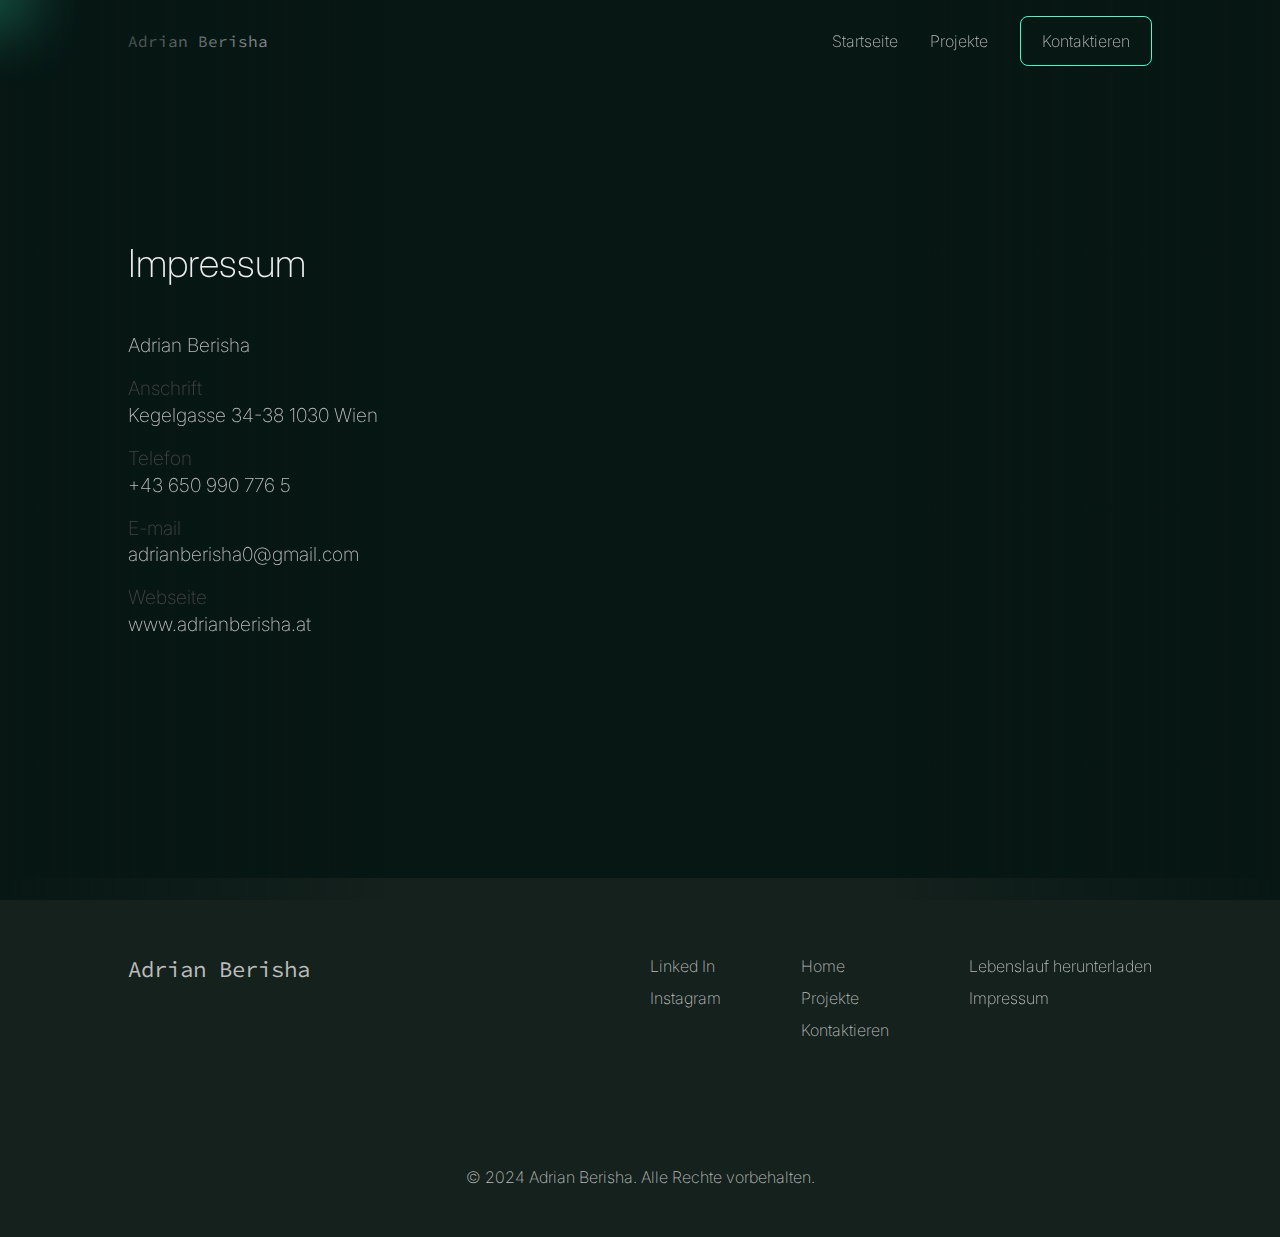
==== imprint.html @ 43843c0b "Updated file paths after moving HTML files to root" ====
<!DOCTYPE html>
<html lang="de">
<head>
    <meta charset="UTF-8">
    <meta name="viewport" content="width=device-width, initial-scale=1.0">
    <title>Webdeveloper | Adrian Berisha</title>
    <link rel="stylesheet" href="./CSS/reset.css">
    <link rel="stylesheet" href="./CSS/global.css">
    <script src="./JS/projects.js" defer></script>
    <script src="https://cdnjs.cloudflare.com/ajax/libs/gsap/3.12.5/gsap.min.js" integrity="sha512-7eHRwcbYkK4d9g/6tD/mhkf++eoTHwpNM9woBxtPUBWm67zeAfFC+HrdoE2GanKeocly/VxeLvIqwvCdk7qScg==" crossorigin="anonymous" referrerpolicy="no-referrer" defer></script>
    <script src="./JS/cursor.js" defer></script>
    <script src="./JS/main.js" defer></script>
</head>
<body>
    <div class="left"></div>
    <div class="right"></div>
    <div id="cursor"></div>
    <header class="navbar-wrapper">
        <nav class="navbar container">
            <ul class="link-wrapper" id="linkWrapper">
                <li><a class="logo" href="./index.html">Adrian Berisha</a></li>
                <li><a class="nav-link" href="./index.html">Startseite</a></li>
                <li><a class="nav-link" href="./projects.html">Projekte</a></li>
                <li><a class="button" href="mailto:adrianberisha0@gmail.com">Kontaktieren</a></li>
            </ul>
            <div class="hamburger" id="hamburger">menu</div>
        </nav>
    </header>
    <main>
        <section class="imprint-section container">
            <div class="imprint-wrapper">
                <h1>
                    Impressum
                </h1>
                <p>Adrian Berisha</p>
                <div>
                    <p class="skills-headline">Anschrift</p>
                    <p>Kegelgasse 34-38 1030 Wien</p>
                </div>
                <div>
                    <p class="skills-headline">Telefon</p>
                    <p>+43 650 990 776 5</p>
                </div>
                <div>
                    <p class="skills-headline">E-mail</p>
                    <p>adrianberisha0@gmail.com</p>
                </div>
                <div>
                    <p class="skills-headline">Webseite</p>
                    <p>www.adrianberisha.at</p>
                </div>
            </div>
        </section>
    </main>
    <footer>
        <div class="footer-wrapper container">
            <a class="logo" href="index.html">Adrian Berisha</a>
            <ul class="footer-link-wrapper">
                <li><a class="nav-link" href="https://www.linkedin.com/in/adrian-berisha-b7a03425b/">Linked In</a></li>
                <li><a class="nav-link" href="https://www.instagram.com/berisha_ad/">Instagram</a></li>
            </ul>
            <ul class="footer-link-wrapper">
                <li><a class="nav-link" href="./index.html">Home</a></li>
                <li><a class="nav-link" href="./projects.html">Projekte</a></li>
                <li><a class="nav-link" href="mailto:adrianberisha0@gmail.com">Kontaktieren</a></li>
            </ul>
            <ul class="footer-link-wrapper">
                <li><a class="nav-link" href="./files/Lebenslauf.pdf" download="Lebenslauf.pdf">Lebenslauf herunterladen</a></li>
                <li><a class="nav-link" href="./imprint.html">Impressum</a></li>
            </ul>
        </div>
        <p class="rights-reserved">© 2024 Adrian Berisha. Alle Rechte vorbehalten.</p>
    </footer>
</body>
</html>
---- CSS/global.css ----
*,
*::before,
*::after {
  box-sizing: border-box;
}

:root {
    --primary-color: #071714;
    --accent-color: #41ffc9;
    --text-color: #eee;
    --black: #000;
    --body-text-color: #bbb;
    --border-color: #bbbbbb50;
}

@font-face {
    font-family: 'Inter';
    src: url('../fonts/Inter-VariableFont.ttf') format('truetype');
    font-weight: 100 900; 
    font-stretch: 75% 125%; 
    font-style: normal;
}

@font-face {
    font-family: 'SourceCode';
    src: url('../fonts/sourcecode.ttf') format('truetype');
    font-weight: 100 900; 
    font-stretch: 75% 125%; 
    font-style: normal;
}

html {
    font-size: 16px;
    font-family: 'Inter', sans-serif;
    font-weight: 200;
}

body {
    background-color: var(--primary-color);
    color: var(--text-color);
    background-image:  linear-gradient(#0c312b70 0.5px, transparent 0.5px), linear-gradient(90deg, #0c312b70 0.5px, transparent 0.5px);
    background-size: 40px 40px;
    background-position: -2px -2px;
}

h1, h2, h3, h4, h5, h6, p {
    line-height: 1.1em;
}

h1 {
    font-size: 2.4rem;
    margin-bottom: 2rem;
}

h2 {
    font-size: 2.2rem;
    margin-bottom: 2rem;
}

h3 {
    font-size: 2rem;
    margin-bottom: 2rem;
}

h4 {
    font-size: 1.8rem;
    margin-bottom: 1rem;
}

h5 {
    font-size: 1.6rem;
    margin-bottom: 1rem;
}

h6 {
    font-size: 1.4rem;
    margin-bottom: 1rem;
}

p {
    font-size: 1rem;
    line-height: 1.4em;
    color: var(--body-text-color);
}

em {
    color: var(--accent-color);
}

.allcaps-headline {
    font-size: 1.3rem;
    text-transform: uppercase;
    letter-spacing: 5px;
    color: var(--body-text-color);
    margin-bottom: 2rem;
}

.button {
    position: relative;
    padding: 1rem 1.3rem;
    color: var(--text-color);
    text-decoration: none;
    background-color: var(--primary-color);
    border-radius: 0.5rem;
    overflow: hidden;
    border: 0.1rem solid var(--accent-color);
    transition: background-color 300ms ease;
    display: inline-flex;
    align-items: center;
    gap: 0.7rem;
    
}

.button:hover {
    background-color: var(--accent-color);
    color: #000;
}

.line {
    height: 0.05rem;
    background-color: var(--border-color);
    width: 100%;
}

.left {
    position: fixed;
    left: 0;
    height: 100%;
    width: 30%;
    background: linear-gradient(to right, #071714, transparent);
    pointer-events: none;
}

.right {
    position: fixed;
    right: 0;
    height: 100%;
    width: 30%;
    background: linear-gradient(to left, #071714, transparent);
    pointer-events: none;
}

main {
    position: relative;
    z-index: 2;
}

a {
    cursor: pointer;
}

.logo {
    font-family: 'SourceCode', sans-serif;
    font-weight: 400;
}


/* ---------------------------------------------------
                    HERO - SECTION 
--------------------------------------------------- */

.hero-section-home {
    display: flex;
    height: 30rem;
    align-items: center;
    justify-content: space-between;
}

.hero-paragraph-home {
    max-width: 35rem;
    font-size: 1.1rem;
}

.container {
    max-width: 70rem;
    padding-inline: 3rem;
    margin: 0 auto;
}

.profile-circle img {
    width: 100%;
    height: 100%;
}

.profile-circle {
    border: var(--border-color) solid 0.05rem;
    background-color: var(--primary-color);
    border-radius: 99rem;
    width: 15rem;
    height: 15rem;
    overflow: hidden;
}


/* ---------------------------------------------------
                        NAVBAR 
--------------------------------------------------- */

.link-wrapper {
    display: flex;
    gap: 2rem;
    padding: 1rem 0;
    justify-content: flex-end;
    align-items: center;
}
.link-wrapper li:nth-child(1){
    margin-right: auto;
}

.link-wrapper li a {
    text-decoration: none;
    color: var(--body-text-color);
}
.hamburger {
    display: none;
}

.nav-link {
    position: relative;
}

.nav-link::after{
    content: "";
    width: 100%;
    height: 0.13rem;
    position: absolute;
    background-color: var(--body-text-color);
    bottom: -20%;
    left: 0;
    transform: scale(0);
    transition: all 150ms ease;
}
.nav-link:hover::after,
.nav-link.active::after{
    transform: scale(1);
}

  /* ---------------------------------------------------
                    CV SECTION 
--------------------------------------------------- */
.cv-section-home {
    padding-block: 5rem;
}

.location-headline {
    font-size: 1.2rem;
    color: var(--body-text-color);
}

.cv-grid {
    display: grid;
    grid-template-columns: repeat(2, minmax(0, 1fr));
    gap: 1rem;
    margin-bottom: 2rem;
}

.cv-card {
    padding: 2.5rem 1.5rem;
    background-color: #14211d;
    border-radius: 1rem;
    color: var(--body-text-color);
    box-shadow: 0px 0px 55px -20px #00000040;
    border: var(--border-color) solid 0.05rem;
}

.date {
    color: #878787;
    margin-top: 0.3rem;
    font-size: 0.9rem;
}

.side-note {
    text-transform: none;
    font-size: 1rem;
    letter-spacing: normal;
    color: #878787;
}

 /* ---------------------------------------------------
                    SKILLS SECTION 
--------------------------------------------------- */

.skills-grid {
    display: grid;
    grid-template-columns: repeat(4, minmax(0, 1fr));
    gap: 1rem;
    margin-bottom: 2rem;
}

.skills-grid li {
    padding: 1rem;
    background-color: #14211d;
    border-radius: 0.3rem;
    color: var(--body-text-color);
    display: flex;
    align-items: center;
    gap: 0.6rem;
    box-shadow: 0px 0px 55px -20px #00000040;
    border: var(--border-color) solid 0.05rem;
}

.skills-headline {
    font-size: 1rem;
    color: #444;
}

 /* ---------------------------------------------------
                    FOOTER 
--------------------------------------------------- */

footer {
    padding-block: 5rem 3rem;
    background-color: #14211d;
    margin-top: 5rem;
}

.rights-reserved {
    text-align: center;
    margin-top: 8rem;
}

.footer-wrapper {
    display: flex;
    gap: 5rem;
} 

.footer-wrapper a {
    margin-right: auto;
}

.footer-link-wrapper {
    display: flex;
    flex-direction: column;
    gap: 1rem;
}

.footer-link-wrapper li a {
    text-decoration: none;
    color: var(--body-text-color);
}

footer .logo {
    text-decoration: none;
    color: var(--body-text-color);
    font-size: 1.4rem;
}

 /* ---------------------------------------------------
                    CURSOR 
--------------------------------------------------- */

#cursor {
    height: 0rem;
    width: 0rem;
    border-radius: 99rem;
    position: fixed;
    left: -0.5rem;
    top: -0.5rem;
    pointer-events: none;
    transition: background-color 300ms ease;
    box-shadow: 0px 0px 70px 20px #41ffc9;
    z-index: 1;
}

 /* ---------------------------------------------------
                    PROJECT SECTION 
--------------------------------------------------- */

.hero-section-projects {
    display: flex;
    flex-direction: column;
    justify-content: center;
    height: 20rem;
}

.project-grid {
    display: grid;
    grid-template-columns: repeat(2, minmax(0, 1fr));
    gap: 1rem;
    margin-bottom: 2rem;
}

.project-card {
    padding: 1.5rem 1.5rem;
    background-color: #14211d;
    border-radius: 1rem;
    color: var(--body-text-color);
    box-shadow: 0px 0px 55px -20px #00000040;
    border: var(--border-color) solid 0.05rem;
}

.project-card img {
    width: 100%;
    object-fit: cover;
    height: 17rem;
    border-radius: 0.5rem;
    margin-bottom: 1rem;
}

.project-card a {
    text-decoration: none;
    color: var(--text-color);
    display: inline-flex;
    margin-top: 1rem;
}

.project-section {
    padding-block: 5rem;
}

 /* ---------------------------------------------------
                    IMPRINT 
--------------------------------------------------- */

.imprint-wrapper {
    display: flex;
    flex-direction: column;
    gap: 1rem;
}

.imprint-wrapper p {
    font-size: 1.2rem;
}

.imprint-section {
    padding-block: 10rem;
}

 /* ---------------------------------------------------
                    RESPONSIVE 
--------------------------------------------------- */




@media (max-device-width: 900px) {
    
    /* Hero Section */

    .hero-section-home {
        flex-direction: column;
        justify-content: flex-end;
        gap: 3rem;
        text-align: center;
    }
    .container {
        padding-inline: 3rem;
        max-width: none;
    }
    .profile-circle {
        width: 10rem;
        height: 10rem;
        order: 1;
    }
    .order-two {
        order: 2;
    }

    /* Cursor */

    #cursor {
        display: none;
    }
    .project-grid {
        grid-template-columns: repeat(2, minmax(0, 1fr));
    }

    .line {
        height: 0.05rem;
        background-color: var(--border-color);
        width: 80%;
    }




}

@media (max-device-width: 700px) {

    /* CV Section */
    
    .cv-grid {
        grid-template-columns: repeat(1, minmax(0, 1fr));
    }

    /* Skills Section */

    .skills-grid {
        grid-template-columns: repeat(2, minmax(0, 1fr));
    }

    /* Footer */

    footer {
        padding-block: 5rem 7rem;
    }
    
    .footer-wrapper {
        flex-direction: column;
        gap: 3rem;
        align-items: center;
        text-align: center;
    } 
    
    .footer-wrapper a {
        margin: 0 auto;
    }
    .project-grid {
        grid-template-columns: repeat(1, minmax(0, 1fr));
    }

    .link-wrapper{
        flex-direction: column;
        background-color: var(--primary-color);
        height: 100vh;
        align-items: center;
        justify-content: center;
        position: fixed;
        left: -100%;
        top: 0;
        width: 100%;
        z-index: 0;
        transition: all 300ms ease-in;
        font-size: 1.5rem;
    }

    .link-wrapper.active {
        left: 0;
        z-index: 2;
    }

    .hamburger {
        display: block;
        padding: 1rem;
        font-size: 1.1rem;
        font-weight: 500;
        background-color: var(--primary-color);
        color: var(--accent-color);
        border: 0.12rem solid var(--accent-color);
        border-radius: 1rem;
        font-family: 'SourceCode', sans-serif;
        z-index: 5;
    }

    .navbar {
        display: flex;
        align-items: center;
        justify-content: flex-end;
        padding-block: 1rem;
        position: fixed;
        top: 0;
        width: 100%;
        z-index: 5;
    }
    .link-wrapper li:nth-child(1){
        margin: 0;
    }
    footer {
        padding-block: 5rem 1rem;
        background-color: #14211d;
        margin-top: 5rem;
    }

    .rights-reserved {
        text-align: center;
        margin-top: 5rem;
    }
    .logo {
        margin-bottom: 6rem;
    }
}

@media (max-device-width: 450px) {
    .container {
        padding-inline: 2rem;
    }

    html {
        font-size: 14px;
    }

    h2:not(.allcaps-headline){
        text-align: center;
    }

    .profile-circle {
        width: 7rem;
        height: 7rem;
    }

    .skills-grid li img {
        width: 25px;
    }
}
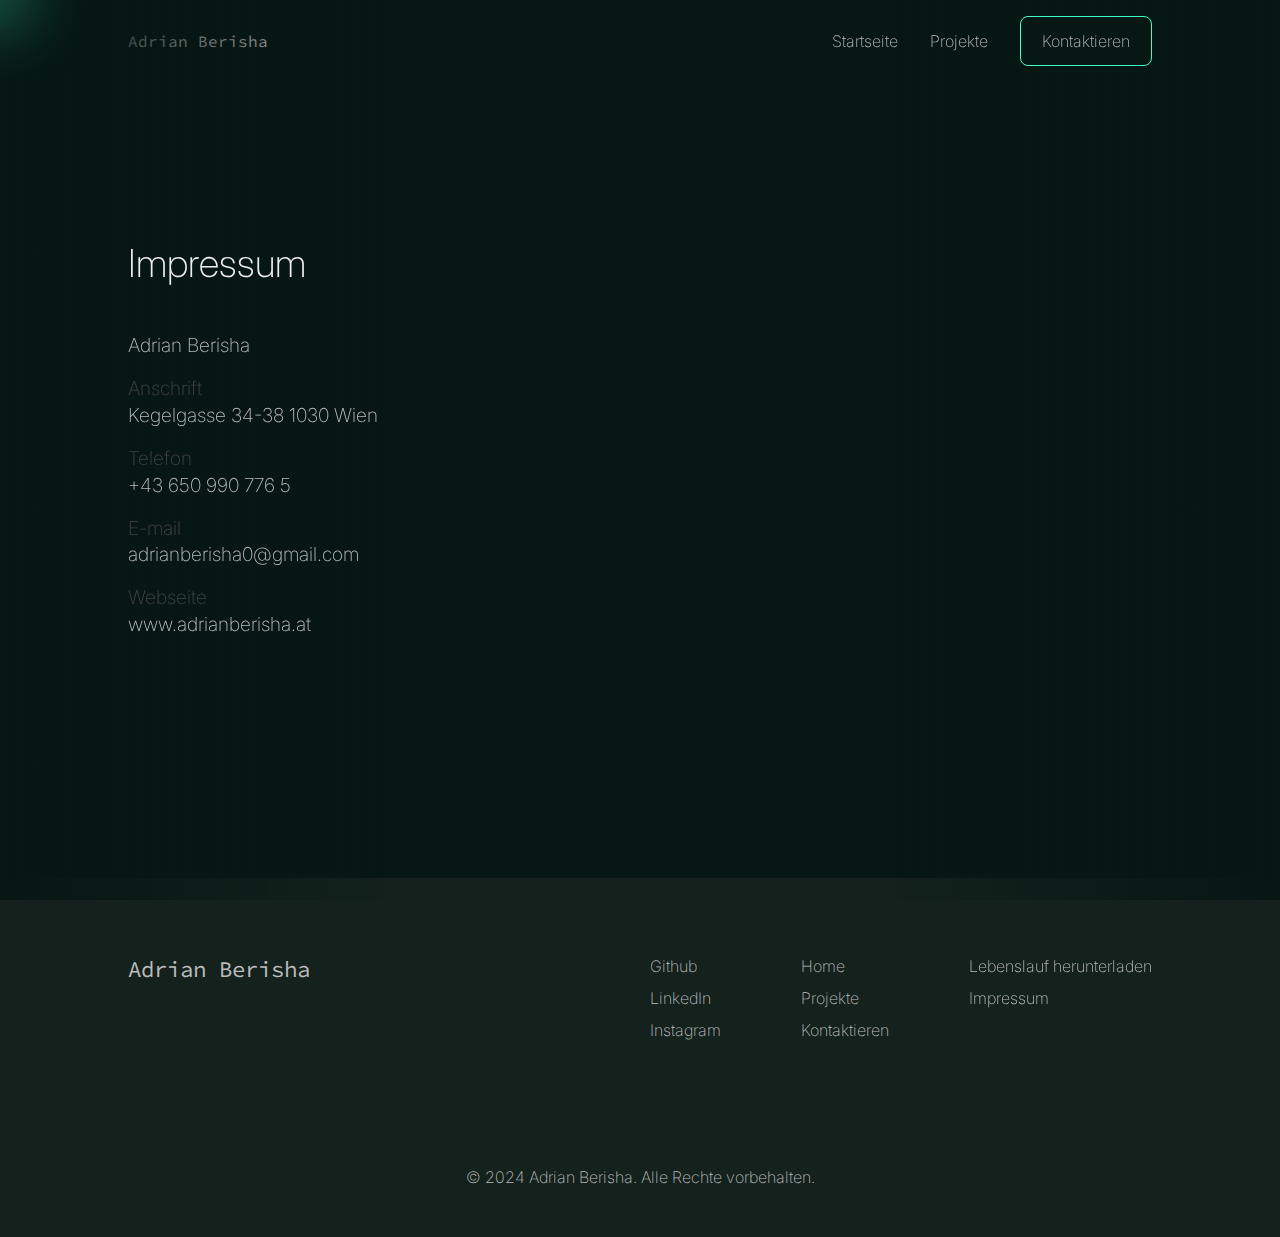
==== commit 7c8b1e36: "Applied some changes" ====
--- a/imprint.html
+++ b/imprint.html
@@ -54,9 +54,10 @@
     </main>
     <footer>
         <div class="footer-wrapper container">
-            <a class="logo" href="index.html">Adrian Berisha</a>
+            <a class="logo" href="./index.html">Adrian Berisha</a>
             <ul class="footer-link-wrapper">
-                <li><a class="nav-link" href="https://www.linkedin.com/in/adrian-berisha-b7a03425b/">Linked In</a></li>
+                <li><a class="nav-link" href="https://github.com/berisha-ad">Github</a></li>
+                <li><a class="nav-link" href="https://www.linkedin.com/in/adrian-berisha-b7a03425b/">LinkedIn</a></li>
                 <li><a class="nav-link" href="https://www.instagram.com/berisha_ad/">Instagram</a></li>
             </ul>
             <ul class="footer-link-wrapper">
--- a/CSS/global.css
+++ b/CSS/global.css
@@ -154,10 +154,21 @@
     font-weight: 400;
 }
 
+.margin-top {
+    margin-top: 3rem;
+}
+
+.project-link {
+    text-decoration: none;
+    color: var(--text-color);
+    display: inline-flex;
+    margin-top: 1rem;
+}
 
 /* ---------------------------------------------------
                     HERO - SECTION 
 --------------------------------------------------- */
+
 
 .hero-section-home {
     display: flex;
@@ -189,6 +200,21 @@
     width: 15rem;
     height: 15rem;
     overflow: hidden;
+}
+
+.contact-icons {
+    display: flex;
+    gap: 1rem;
+    margin-top: 2rem;
+}
+
+.contact-icons a svg {
+    opacity: 0.5;
+    transition: opacity 300ms ease;
+}
+
+.contact-icons a svg:hover {
+    opacity: 1;
 }
 
 
@@ -302,6 +328,13 @@
 .skills-headline {
     font-size: 1rem;
     color: #444;
+}
+
+.hover-arrow {
+    margin-left: auto;
+    font-size: 1.2rem;
+    color: #ffffff40;
+    display: none;
 }
 
  /* ---------------------------------------------------
@@ -471,6 +504,17 @@
         width: 80%;
     }
 
+    .hover-arrow {
+        margin-left: auto;
+        font-size: 1.2rem;
+        color: #ffffff40;
+        display: none;
+    }
+
+    .contact-icons {
+        justify-content: center;
+    }
+
 
 
 
@@ -521,8 +565,9 @@
         top: 0;
         width: 100%;
         z-index: 0;
-        transition: all 300ms ease-in;
+        transition: all 300ms ease;
         font-size: 1.5rem;
+        padding-bottom: 20rem;
     }
 
     .link-wrapper.active {
@@ -569,6 +614,17 @@
     .logo {
         margin-bottom: 6rem;
     }
+
+    .hero-section-home {
+        height: 60vh;
+    }
+    .contact-icons a svg {
+        height: 30px;
+        width: 30px;
+    }
+    .contact-icons {
+        gap: 2rem;
+    }
 }
 
 @media (max-device-width: 450px) {
